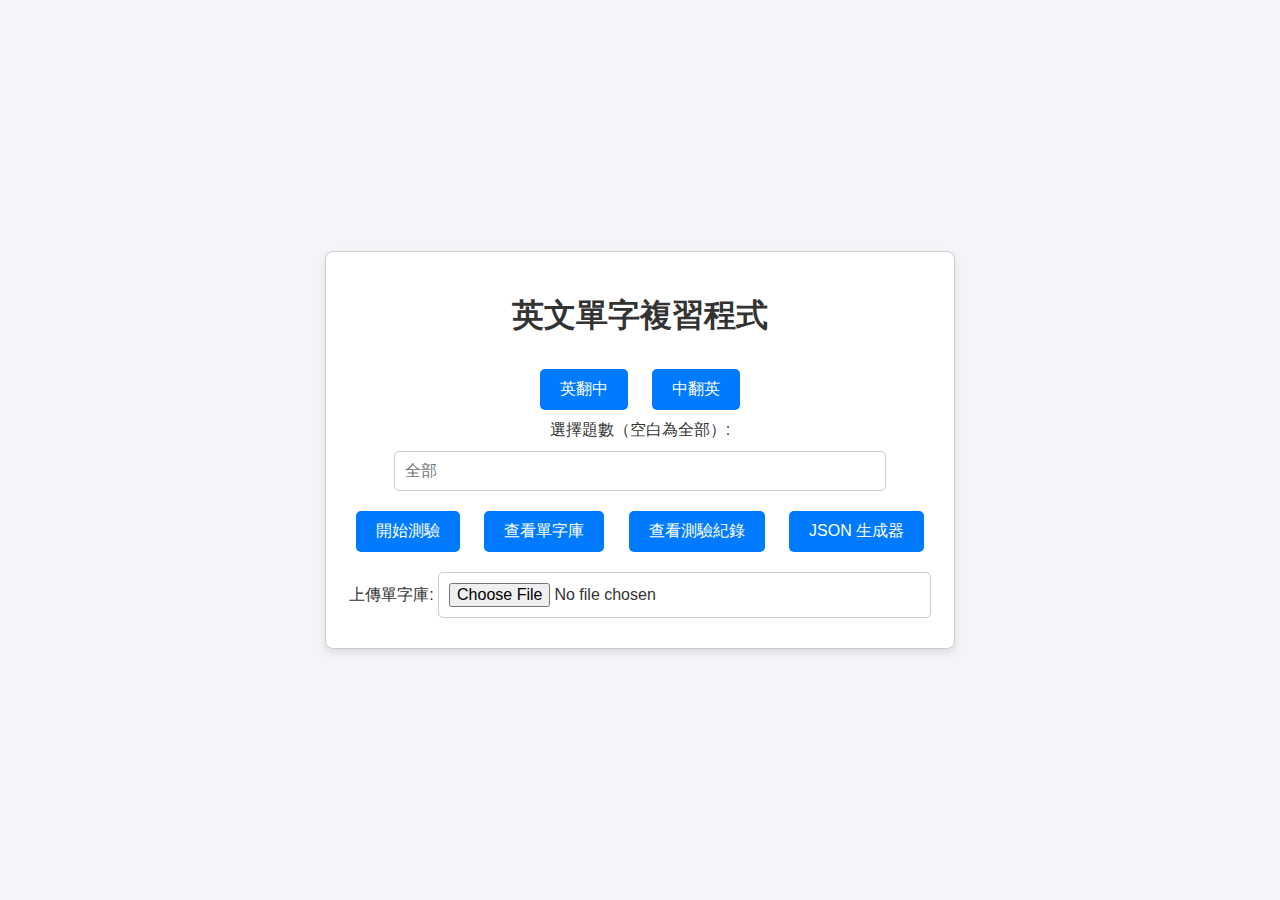
==== index.html @ fe58abae "Add files via upload" ====
<!DOCTYPE html>
<html lang="en">
<head>
    <meta charset="UTF-8">
    <meta name="viewport" content="width=device-width, initial-scale=1.0">
    <title>英文單字複習程式</title>
    <link rel="stylesheet" href="styles.css">
</head>
<body>
    <div class="container">
        <!-- 首頁 -->
        <div id="home-page">
            <h1>英文單字複習程式</h1>
            <div>
                <button id="direction-english-to-chinese" class="direction-btn">英翻中</button>
                <button id="direction-chinese-to-english" class="direction-btn">中翻英</button>
            </div>
            <div>
                <label for="question-limit">選擇題數（空白為全部）:</label>
                <input type="number" id="question-limit" min="1" placeholder="全部">
            </div>
            <button id="start-quiz">開始測驗</button>
            <button id="view-words-home">查看單字庫</button>
            <button id="view-records-home">查看測驗紀錄</button>
<button id="go-to-json-generator">JSON 生成器</button>
            <div>
                <label for="upload-database">上傳單字庫:</label>
                <input type="file" id="upload-database" accept=".json">
            </div>
        </div>

        <!-- 測驗頁 -->
        <div id="quiz-page" style="display: none;">
            <button id="back-to-home">返回主頁</button>
            <div id="total-timer">總計時: 0 秒</div>
            <div id="content"></div>
        </div>

        <div id="record-page" style="display: none;">
    <button id="back-to-home-from-record">返回主頁</button>
    <div id="record-content"></div>
</div>

        <!-- 單字庫查看頁 -->
        <div id="word-bank-page" style="display: none;">
            <button id="back-to-home-from-word-bank">返回主頁</button>
            <div id="word-bank-content"></div>
        </div>
    </div>
    <script src="script.js"></script>
</body>
</html>
---- styles.css ----
body {
    font-family: Arial, sans-serif;
    background-color: #f4f4f9;
    color: #333;
    margin: 0;
    padding: 0;
    display: flex;
    justify-content: center;
    align-items: center;
    height: 100vh;
}

.container {
    text-align: center;
    padding: 20px;
    border: 1px solid #ccc;
    background: #fff;
    border-radius: 8px;
    box-shadow: 0 4px 8px rgba(0, 0, 0, 0.1);
}

button {
    margin: 10px;
    padding: 10px 20px;
    font-size: 16px;
    border: none;
    background: #007bff;
    color: white;
    border-radius: 5px;
    cursor: pointer;
}

button:hover {
    background: #0056b3;
}

.direction-btn {
    margin: 10px;
    padding: 10px 20px;
    font-size: 16px;
    border: none;
    background: #007bff;
    color: white;
    border-radius: 5px;
    cursor: pointer;
    transition: background 0.3s ease, transform 0.2s ease;
}

.direction-btn:hover {
    background: #0056b3;
}

.direction-btn.selected {
    background: #28a745;
    color: white;
    font-weight: bold;
    transform: scale(1.1);
}

#redo-progress {
    margin: 20px;
    font-size: 18px;
    color: #333;
}

#resume-redo-wrong-answers {
    background: #ff5722;
    color: white;
    font-weight: bold;
}

#resume-redo-wrong-answers:hover {
    background: #e64a19;
}

h2 {
    margin: 20px 0;
}

p {
    font-size: 18px;
}

input {
    padding: 10px;
    font-size: 16px;
    width: 80%;
    margin: 10px 0;
    border: 1px solid #ccc;
    border-radius: 5px;
}

input:focus {
    outline: none;
    border-color: #007bff;
    box-shadow: 0 0 5px rgba(0, 123, 255, 0.5);
}
#pagination {
    margin-top: 20px;
    text-align: center;
}

#pagination button {
    margin: 0 5px;
    padding: 5px 10px;
    font-size: 14px;
    border: 1px solid #ccc;
    border-radius: 3px;
    background-color: #f4f4f9;
    cursor: pointer;
}

#pagination button:hover {
    background-color: #007bff;
    color: white;
}

#pagination button.current-page {
    background-color: #007bff;
    color: white;
    font-weight: bold;
    cursor: default;
}
/* 新增統一表格樣式 */
.word-list, .record-list {
    display: table;
    width: 100%;
    margin-top: 20px;
    border-collapse: collapse;
}

.word-list-item, .record-list-item {
    display: table-row;
}

.word-list-item span, .record-list-item span {
    display: table-cell;
    padding: 10px;
    border-bottom: 1px solid #ccc;
    text-align: left;
    vertical-align: middle;
}

.word-list-item span:first-child, .record-list-item span:first-child {
    font-weight: bold;
}

.word-list-item span:last-child, .record-list-item span:last-child {
    text-align: right;
}

.delete-btn {
    display: inline-block;
    margin-left: 10px;
    padding: 5px 10px;
    border: none;
    border-radius: 4px;
    background-color: #ff4d4d;
    color: white;
    cursor: pointer;
}

.delete-btn:hover {
    background-color: #ff1a1a;
}

/* 分頁按鈕樣式與單字庫一致 */
#pagination {
    margin-top: 20px;
    text-align: center;
}
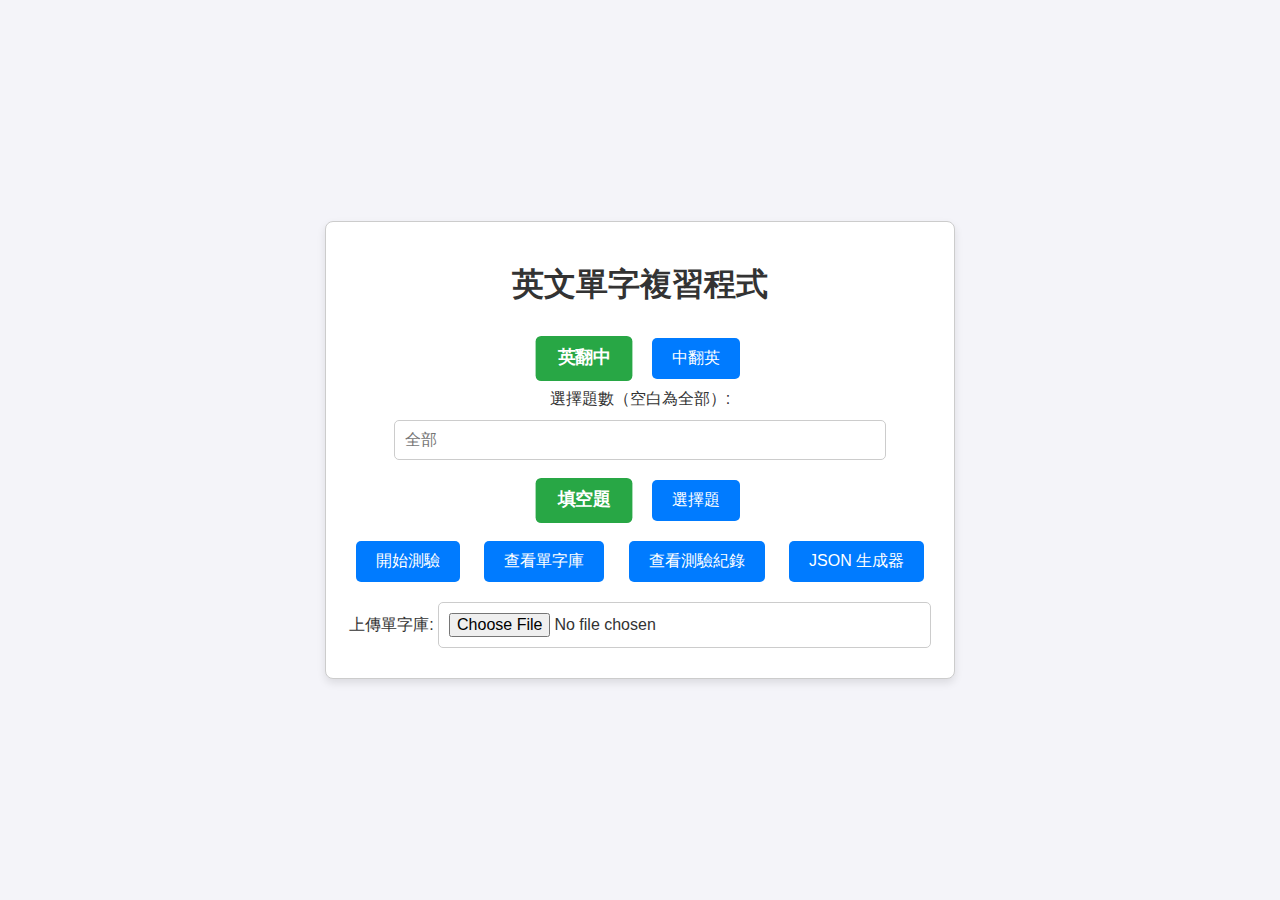
==== commit 13589d0c: "Add files via upload" ====
--- a/index.html
+++ b/index.html
@@ -20,6 +20,12 @@
                 <label for="question-limit">選擇題數（空白為全部）:</label>
                 <input type="number" id="question-limit" min="1" placeholder="全部">
             </div>
+<div>
+    <button id="quiz-type-fill" class="quiz-type-btn">填空題</button>
+    <button id="quiz-type-multiple" class="quiz-type-btn">選擇題</button>
+</div>
+
+
             <button id="start-quiz">開始測驗</button>
             <button id="view-words-home">查看單字庫</button>
             <button id="view-records-home">查看測驗紀錄</button>
--- a/styles.css
+++ b/styles.css
@@ -50,12 +50,14 @@
     background: #0056b3;
 }
 
-.direction-btn.selected {
+.direction-btn.selected,
+.quiz-type-btn.selected {
     background: #28a745;
     color: white;
     font-weight: bold;
     transform: scale(1.1);
 }
+
 
 #redo-progress {
     margin: 20px;
@@ -169,3 +171,48 @@
     margin-top: 20px;
     text-align: center;
 }
+.choice-btn {
+    display: block;
+    margin: 10px auto;
+    padding: 10px 20px;
+    font-size: 16px;
+    border: 1px solid #ccc;
+    border-radius: 5px;
+    background-color: #007bff; /* 藍色背景 */
+    color: white; /* 白色文字 */
+    cursor: pointer;
+    transition: background-color 0.3s ease;
+}
+
+.choice-btn:hover {
+    background-color: #0056b3; /* 深藍色背景 */
+}
+
+#options-container {
+    margin-top: 20px;
+    display: flex;
+    flex-direction: column;
+    align-items: center;
+}
+.quiz-type-btn {
+    margin: 10px;
+    padding: 10px 20px;
+    font-size: 16px;
+    border: none;
+    background: #007bff;
+    color: white;
+    border-radius: 5px;
+    cursor: pointer;
+    transition: background 0.3s ease, transform 0.2s ease;
+}
+
+.quiz-type-btn:hover {
+    background: #0056b3;
+}
+
+.quiz-type-btn.selected {
+    background: #28a745;
+    color: white;
+    font-weight: bold;
+    transform: scale(1.1);
+}
